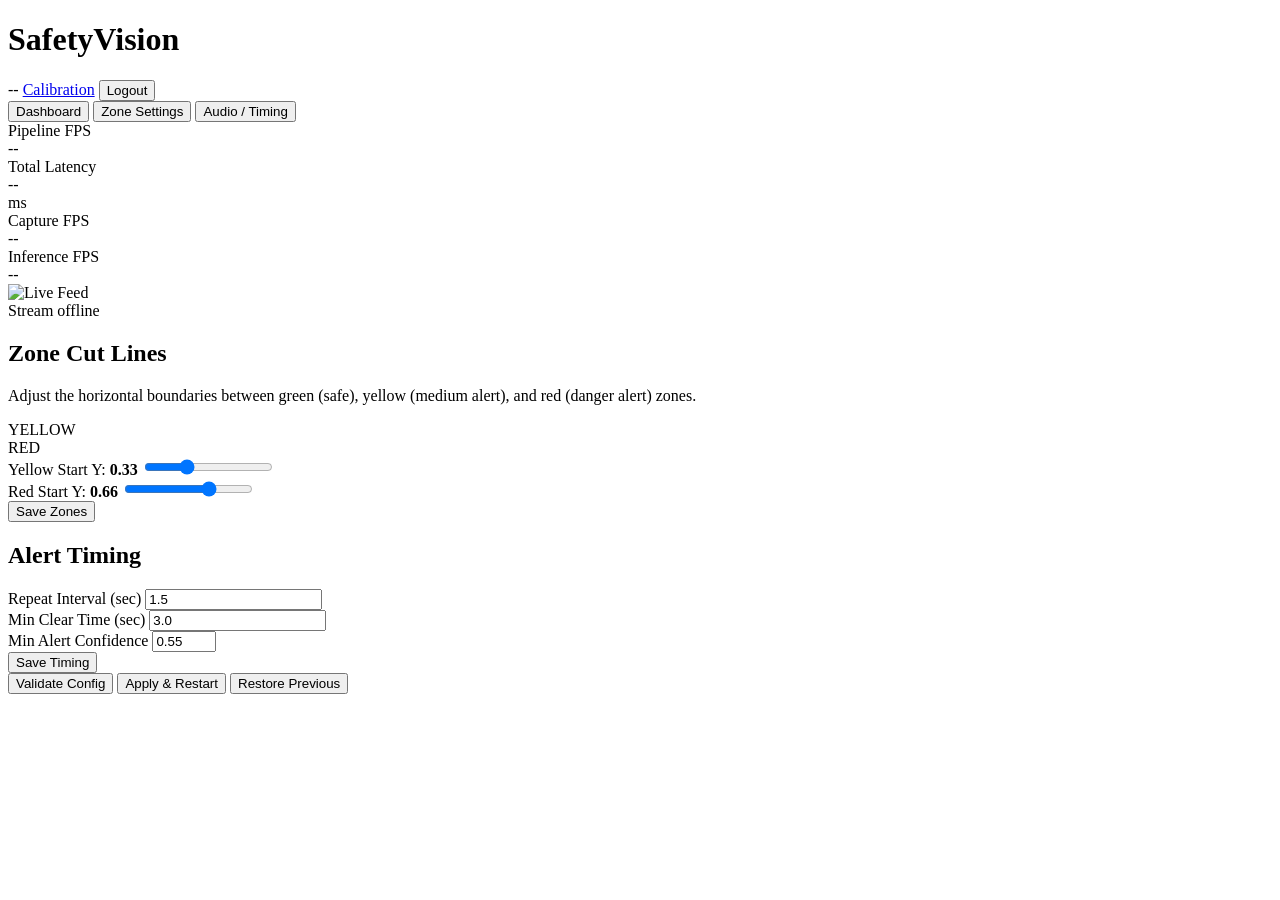
==== src/safetyvision/web/templates/index.html @ 1997e4ef "Add distance mode for back camera with homography-based calibration - New ZoneStrategy abstraction (" ====
<!DOCTYPE html>
<html lang="en">
<head>
  <meta charset="UTF-8">
  <meta name="viewport" content="width=device-width, initial-scale=1.0">
  <title>SafetyVision Control Panel</title>
  <link rel="stylesheet" href="/static/css/style.css">
</head>
<body>
  <header>
    <h1>SafetyVision</h1>
    <div class="header-right">
      <span id="serviceStatus" class="status-badge">--</span>
      <a href="/calibration" class="btn-small">Calibration</a>
      <button id="logoutBtn" class="btn-small">Logout</button>
    </div>
  </header>

  <main>
    <!-- Tabs -->
    <nav class="tabs">
      <button class="tab active" data-tab="dashboard">Dashboard</button>
      <button class="tab" data-tab="zones">Zone Settings</button>
      <button class="tab" data-tab="timing">Audio / Timing</button>
    </nav>

    <!-- Dashboard Tab -->
    <section id="tab-dashboard" class="tab-content active">
      <div class="metrics-grid">
        <div class="metric-card">
          <div class="metric-label">Pipeline FPS</div>
          <div class="metric-value" id="metricFps">--</div>
        </div>
        <div class="metric-card">
          <div class="metric-label">Total Latency</div>
          <div class="metric-value" id="metricLatency">--</div>
          <div class="metric-unit">ms</div>
        </div>
        <div class="metric-card">
          <div class="metric-label">Capture FPS</div>
          <div class="metric-value" id="metricCaptureFps">--</div>
        </div>
        <div class="metric-card">
          <div class="metric-label">Inference FPS</div>
          <div class="metric-value" id="metricInferenceFps">--</div>
        </div>
        <div class="metric-card" id="distanceCard" style="display:none">
          <div class="metric-label">Closest Person</div>
          <div class="metric-value" id="metricDistance">--</div>
          <div class="metric-unit">m · <span id="metricZoneLevel">green</span></div>
        </div>
      </div>
      <div class="stream-container">
        <img id="liveStream" src="" alt="Live Feed">
        <div id="streamOffline" class="stream-offline">Stream offline</div>
      </div>
    </section>

    <!-- Zone Settings Tab -->
    <section id="tab-zones" class="tab-content">
      <h2>Zone Cut Lines</h2>
      <p class="help-text">Adjust the horizontal boundaries between green (safe), yellow (medium alert), and red (danger alert) zones.</p>

      <div class="zone-editor">
        <div class="zone-preview" id="zonePreview">
          <div class="zone-band green-band" id="greenBand"></div>
          <div class="zone-line yellow-line" id="yellowLine">
            <span class="zone-label">YELLOW</span>
          </div>
          <div class="zone-band yellow-band" id="yellowBand"></div>
          <div class="zone-line red-line" id="redLine">
            <span class="zone-label">RED</span>
          </div>
          <div class="zone-band red-band" id="redBand"></div>
        </div>

        <div class="zone-controls">
          <div class="slider-group">
            <label>Yellow Start Y: <strong id="yellowVal">0.33</strong></label>
            <input type="range" id="yellowSlider" min="0.05" max="0.95" step="0.01" value="0.33">
          </div>
          <div class="slider-group">
            <label>Red Start Y: <strong id="redVal">0.66</strong></label>
            <input type="range" id="redSlider" min="0.05" max="0.95" step="0.01" value="0.66">
          </div>
          <button id="saveZonesBtn" class="btn-primary">Save Zones</button>
        </div>
      </div>
    </section>

    <!-- Timing Tab -->
    <section id="tab-timing" class="tab-content">
      <h2>Alert Timing</h2>
      <div class="form-grid">
        <div class="form-group">
          <label>Repeat Interval (sec)</label>
          <input type="number" id="repeatInterval" step="0.1" min="0.1" value="1.5">
        </div>
        <div class="form-group">
          <label>Min Clear Time (sec)</label>
          <input type="number" id="minClear" step="0.1" min="0.1" value="3.0">
        </div>
        <div class="form-group">
          <label>Min Alert Confidence</label>
          <input type="number" id="minConfidence" step="0.01" min="0.01" max="0.99" value="0.55">
        </div>
      </div>
      <button id="saveTimingBtn" class="btn-primary">Save Timing</button>
    </section>

    <!-- Apply Bar -->
    <div class="apply-bar">
      <button id="validateBtn" class="btn-secondary">Validate Config</button>
      <button id="applyBtn" class="btn-danger">Apply &amp; Restart</button>
      <button id="restoreBtn" class="btn-secondary">Restore Previous</button>
      <span id="applyStatus" class="apply-status"></span>
    </div>
  </main>

  <!-- Confirm Modal -->
  <div id="confirmModal" class="modal" style="display:none">
    <div class="modal-content">
      <h3>Confirm Apply</h3>
      <p>This will save the current config and restart the SafetyVision service. Continue?</p>
      <div class="modal-actions">
        <button id="confirmApply" class="btn-danger">Apply &amp; Restart</button>
        <button id="cancelApply" class="btn-secondary">Cancel</button>
      </div>
    </div>
  </div>

  <!-- Toast -->
  <div id="toast" class="toast"></div>

  <script src="/static/js/app.js"></script>
</body>
</html>
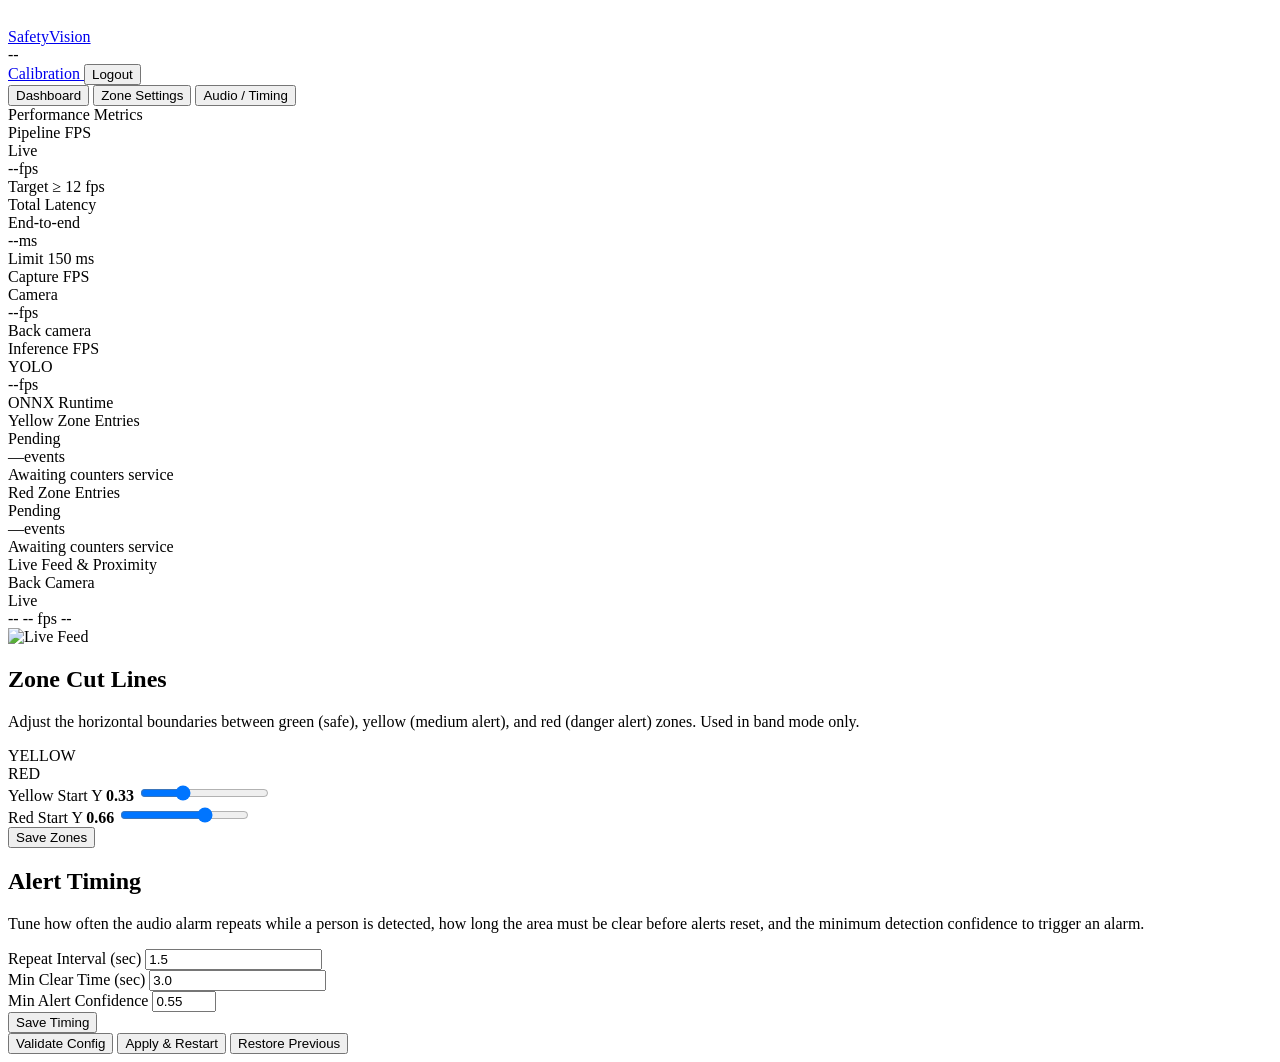
==== commit 98bf2cbe: "Visual redesign: GitHub-dark tokens, JetBrains Mono numbers, lucide icons, full responsive - Design " ====
--- a/src/safetyvision/web/templates/index.html
+++ b/src/safetyvision/web/templates/index.html
@@ -5,62 +5,244 @@
   <meta name="viewport" content="width=device-width, initial-scale=1.0">
   <title>SafetyVision Control Panel</title>
   <link rel="stylesheet" href="/static/css/style.css">
+  <script src="/static/vendor/lucide.min.js"></script>
 </head>
 <body>
+<div id="app">
+
+  <!-- Header -->
   <header>
-    <h1>SafetyVision</h1>
-    <div class="header-right">
-      <span id="serviceStatus" class="status-badge">--</span>
-      <a href="/calibration" class="btn-small">Calibration</a>
-      <button id="logoutBtn" class="btn-small">Logout</button>
+    <a class="logo" href="/">
+      <div class="logo-icon">
+        <svg width="16" height="16" viewBox="0 0 16 16" fill="none">
+          <path d="M8 2L13.5 5V11L8 14L2.5 11V5L8 2Z" stroke="white" stroke-width="1.5" stroke-linejoin="round"/>
+          <circle cx="8" cy="8" r="2" fill="white"/>
+        </svg>
+      </div>
+      <span class="logo-wordmark">Safety<span>Vision</span></span>
+    </a>
+
+    <div class="status-pill" id="serviceStatus">
+      <div class="dot"></div>
+      <span id="serviceStatusText">--</span>
+    </div>
+
+    <div class="header-spacer"></div>
+
+    <div class="header-actions">
+      <a href="/calibration" class="btn-ghost">
+        <i data-lucide="sliders-horizontal" style="width:14px;height:14px;"></i>
+        <span class="btn-label">Calibration</span>
+      </a>
+      <button id="logoutBtn" class="btn-outline">
+        <i data-lucide="log-out" style="width:14px;height:14px;"></i>
+        <span class="btn-label">Logout</span>
+      </button>
     </div>
   </header>
 
+  <!-- Tab strip -->
+  <nav class="tabs">
+    <button class="tab active" data-tab="dashboard">
+      <i data-lucide="layout-dashboard" style="width:14px;height:14px;"></i>
+      Dashboard
+    </button>
+    <button class="tab" data-tab="zones">
+      <i data-lucide="map-pin" style="width:14px;height:14px;"></i>
+      Zone Settings
+    </button>
+    <button class="tab" data-tab="timing">
+      <i data-lucide="volume-2" style="width:14px;height:14px;"></i>
+      Audio / Timing
+    </button>
+  </nav>
+
   <main>
-    <!-- Tabs -->
-    <nav class="tabs">
-      <button class="tab active" data-tab="dashboard">Dashboard</button>
-      <button class="tab" data-tab="zones">Zone Settings</button>
-      <button class="tab" data-tab="timing">Audio / Timing</button>
-    </nav>
-
-    <!-- Dashboard Tab -->
+
+    <!-- ── Dashboard tab ─────────────────────────────────────────── -->
     <section id="tab-dashboard" class="tab-content active">
+
+      <div class="section-label">
+        <i data-lucide="activity" style="width:12px;height:12px;"></i>
+        Performance Metrics
+      </div>
+
       <div class="metrics-grid">
-        <div class="metric-card">
-          <div class="metric-label">Pipeline FPS</div>
-          <div class="metric-value" id="metricFps">--</div>
-        </div>
-        <div class="metric-card">
-          <div class="metric-label">Total Latency</div>
-          <div class="metric-value" id="metricLatency">--</div>
-          <div class="metric-unit">ms</div>
-        </div>
-        <div class="metric-card">
-          <div class="metric-label">Capture FPS</div>
-          <div class="metric-value" id="metricCaptureFps">--</div>
-        </div>
-        <div class="metric-card">
-          <div class="metric-label">Inference FPS</div>
-          <div class="metric-value" id="metricInferenceFps">--</div>
-        </div>
-        <div class="metric-card" id="distanceCard" style="display:none">
-          <div class="metric-label">Closest Person</div>
-          <div class="metric-value" id="metricDistance">--</div>
-          <div class="metric-unit">m · <span id="metricZoneLevel">green</span></div>
-        </div>
-      </div>
-      <div class="stream-container">
-        <img id="liveStream" src="" alt="Live Feed">
-        <div id="streamOffline" class="stream-offline">Stream offline</div>
+
+        <div class="metric-card accent-green">
+          <div class="card-header">
+            <div class="card-label">
+              <i data-lucide="zap" style="width:14px;height:14px;"></i>
+              Pipeline FPS
+            </div>
+            <span class="card-badge badge-green">Live</span>
+          </div>
+          <div class="card-value">
+            <span id="metricFps">--</span><span class="unit">fps</span>
+          </div>
+          <div class="card-footer">
+            <i data-lucide="trending-up" style="width:11px;height:11px;color:var(--green);"></i>
+            Target ≥ 12 fps
+          </div>
+        </div>
+
+        <div class="metric-card accent-primary">
+          <div class="card-header">
+            <div class="card-label">
+              <i data-lucide="timer" style="width:14px;height:14px;"></i>
+              Total Latency
+            </div>
+            <span class="card-badge badge-blue">End-to-end</span>
+          </div>
+          <div class="card-value">
+            <span id="metricLatency">--</span><span class="unit">ms</span>
+          </div>
+          <div class="card-footer">
+            <i data-lucide="minus" style="width:11px;height:11px;"></i>
+            Limit 150 ms
+          </div>
+        </div>
+
+        <div class="metric-card accent-green">
+          <div class="card-header">
+            <div class="card-label">
+              <i data-lucide="camera" style="width:14px;height:14px;"></i>
+              Capture FPS
+            </div>
+            <span class="card-badge badge-green">Camera</span>
+          </div>
+          <div class="card-value">
+            <span id="metricCaptureFps">--</span><span class="unit">fps</span>
+          </div>
+          <div class="card-footer">
+            <i data-lucide="video" style="width:11px;height:11px;color:var(--green);"></i>
+            Back camera
+          </div>
+        </div>
+
+        <div class="metric-card accent-primary">
+          <div class="card-header">
+            <div class="card-label">
+              <i data-lucide="cpu" style="width:14px;height:14px;"></i>
+              Inference FPS
+            </div>
+            <span class="card-badge badge-blue">YOLO</span>
+          </div>
+          <div class="card-value">
+            <span id="metricInferenceFps">--</span><span class="unit">fps</span>
+          </div>
+          <div class="card-footer">
+            <i data-lucide="server" style="width:11px;height:11px;"></i>
+            ONNX Runtime
+          </div>
+        </div>
+
+        <!-- Zone-counter cards stubbed pending the counters PR -->
+        <div class="metric-card accent-yellow border-yellow">
+          <div class="card-header">
+            <div class="card-label">
+              <i data-lucide="alert-triangle" style="width:14px;height:14px;color:var(--yellow);"></i>
+              Yellow Zone Entries
+            </div>
+            <span class="card-badge badge-dim">Pending</span>
+          </div>
+          <div class="card-value value-yellow">
+            <span>—</span><span class="unit">events</span>
+          </div>
+          <div class="card-footer">
+            <i data-lucide="info" style="width:11px;height:11px;"></i>
+            Awaiting counters service
+          </div>
+        </div>
+
+        <div class="metric-card accent-red border-red">
+          <div class="card-header">
+            <div class="card-label">
+              <i data-lucide="shield-alert" style="width:14px;height:14px;color:var(--red);"></i>
+              Red Zone Entries
+            </div>
+            <span class="card-badge badge-dim">Pending</span>
+          </div>
+          <div class="card-value value-red">
+            <span>—</span><span class="unit">events</span>
+          </div>
+          <div class="card-footer">
+            <i data-lucide="info" style="width:11px;height:11px;"></i>
+            Awaiting counters service
+          </div>
+        </div>
+
+      </div>
+
+      <div class="section-label">
+        <i data-lucide="video" style="width:12px;height:12px;"></i>
+        Live Feed &amp; Proximity
+      </div>
+
+      <div class="bottom-row">
+
+        <!-- Closest Person sidebar (toggled by JS based on zone_mode) -->
+        <div class="closest-person-card accent-green" id="distanceCard" style="display:none">
+          <div class="cp-label">
+            <i data-lucide="person-standing" style="width:14px;height:14px;"></i>
+            Closest Person
+          </div>
+
+          <div class="cp-distance">
+            <span class="dist-value value-green" id="metricDistance">--</span>
+            <span class="dist-unit">m</span>
+          </div>
+
+          <div class="zone-tag green" id="metricZoneLevel">Safe Zone</div>
+
+          <div class="cp-sublist">
+            <div class="cp-sublabel">
+              <i data-lucide="ruler" style="width:12px;height:12px;"></i>
+              Distance mode active
+            </div>
+            <div class="cp-sublabel">
+              <i data-lucide="map-pin" style="width:12px;height:12px;color:var(--yellow);"></i>
+              Yellow threshold: <span id="cpYellowThreshold">--</span> m
+            </div>
+            <div class="cp-sublabel">
+              <i data-lucide="map-pin" style="width:12px;height:12px;color:var(--red);"></i>
+              Red threshold: <span id="cpRedThreshold">--</span> m
+            </div>
+          </div>
+        </div>
+
+        <!-- Live MJPEG stream -->
+        <div class="video-container">
+          <div class="video-header">
+            <div class="video-title">
+              <i data-lucide="camera" style="width:14px;height:14px;"></i>
+              Back Camera
+            </div>
+            <div class="live-badge" id="liveBadge">
+              <div class="live-dot"></div>
+              Live
+            </div>
+            <div class="video-meta">
+              <span><i data-lucide="monitor" style="width:11px;height:11px;"></i> <span id="videoResolution">--</span></span>
+              <span><i data-lucide="zap" style="width:11px;height:11px;"></i> <span id="videoFps">--</span> fps</span>
+              <span><i data-lucide="wifi" id="videoWifiIcon" class="online-icon" style="width:11px;height:11px;"></i> <span id="videoStatus">--</span></span>
+            </div>
+          </div>
+          <div class="video-bezel">
+            <img id="liveStream" src="" alt="Live Feed">
+            <div id="streamOffline" class="stream-offline" style="display:none">Stream offline</div>
+          </div>
+        </div>
+
       </div>
     </section>
 
-    <!-- Zone Settings Tab -->
+    <!-- ── Zone Settings tab ─────────────────────────────────────── -->
     <section id="tab-zones" class="tab-content">
-      <h2>Zone Cut Lines</h2>
-      <p class="help-text">Adjust the horizontal boundaries between green (safe), yellow (medium alert), and red (danger alert) zones.</p>
-
+      <div>
+        <h2>Zone Cut Lines</h2>
+        <p class="help-text">Adjust the horizontal boundaries between green (safe), yellow (medium alert), and red (danger alert) zones. Used in band mode only.</p>
+      </div>
       <div class="zone-editor">
         <div class="zone-preview" id="zonePreview">
           <div class="zone-band green-band" id="greenBand"></div>
@@ -76,21 +258,27 @@
 
         <div class="zone-controls">
           <div class="slider-group">
-            <label>Yellow Start Y: <strong id="yellowVal">0.33</strong></label>
+            <label>Yellow Start Y <strong id="yellowVal">0.33</strong></label>
             <input type="range" id="yellowSlider" min="0.05" max="0.95" step="0.01" value="0.33">
           </div>
           <div class="slider-group">
-            <label>Red Start Y: <strong id="redVal">0.66</strong></label>
+            <label>Red Start Y <strong id="redVal">0.66</strong></label>
             <input type="range" id="redSlider" min="0.05" max="0.95" step="0.01" value="0.66">
           </div>
-          <button id="saveZonesBtn" class="btn-primary">Save Zones</button>
+          <button id="saveZonesBtn" class="btn-primary">
+            <i data-lucide="save" style="width:14px;height:14px;"></i>
+            Save Zones
+          </button>
         </div>
       </div>
     </section>
 
-    <!-- Timing Tab -->
+    <!-- ── Audio / Timing tab ────────────────────────────────────── -->
     <section id="tab-timing" class="tab-content">
-      <h2>Alert Timing</h2>
+      <div>
+        <h2>Alert Timing</h2>
+        <p class="help-text">Tune how often the audio alarm repeats while a person is detected, how long the area must be clear before alerts reset, and the minimum detection confidence to trigger an alarm.</p>
+      </div>
       <div class="form-grid">
         <div class="form-group">
           <label>Repeat Interval (sec)</label>
@@ -105,33 +293,48 @@
           <input type="number" id="minConfidence" step="0.01" min="0.01" max="0.99" value="0.55">
         </div>
       </div>
-      <button id="saveTimingBtn" class="btn-primary">Save Timing</button>
+      <div>
+        <button id="saveTimingBtn" class="btn-primary">
+          <i data-lucide="save" style="width:14px;height:14px;"></i>
+          Save Timing
+        </button>
+      </div>
     </section>
 
-    <!-- Apply Bar -->
+    <!-- Apply bar -->
     <div class="apply-bar">
-      <button id="validateBtn" class="btn-secondary">Validate Config</button>
-      <button id="applyBtn" class="btn-danger">Apply &amp; Restart</button>
-      <button id="restoreBtn" class="btn-secondary">Restore Previous</button>
+      <button id="validateBtn" class="btn-secondary">
+        <i data-lucide="check" style="width:14px;height:14px;"></i>
+        Validate Config
+      </button>
+      <button id="applyBtn" class="btn-danger">
+        <i data-lucide="play" style="width:14px;height:14px;"></i>
+        Apply &amp; Restart
+      </button>
+      <button id="restoreBtn" class="btn-secondary">
+        <i data-lucide="rotate-ccw" style="width:14px;height:14px;"></i>
+        Restore Previous
+      </button>
       <span id="applyStatus" class="apply-status"></span>
     </div>
   </main>
-
-  <!-- Confirm Modal -->
-  <div id="confirmModal" class="modal" style="display:none">
-    <div class="modal-content">
-      <h3>Confirm Apply</h3>
-      <p>This will save the current config and restart the SafetyVision service. Continue?</p>
-      <div class="modal-actions">
-        <button id="confirmApply" class="btn-danger">Apply &amp; Restart</button>
-        <button id="cancelApply" class="btn-secondary">Cancel</button>
-      </div>
+</div>
+
+<!-- Confirm Modal -->
+<div id="confirmModal" class="modal" style="display:none">
+  <div class="modal-content">
+    <h3>Confirm Apply</h3>
+    <p>This will save the current config and restart the SafetyVision service. Continue?</p>
+    <div class="modal-actions">
+      <button id="cancelApply" class="btn-secondary">Cancel</button>
+      <button id="confirmApply" class="btn-danger">Apply &amp; Restart</button>
     </div>
   </div>
-
-  <!-- Toast -->
-  <div id="toast" class="toast"></div>
-
-  <script src="/static/js/app.js"></script>
+</div>
+
+<!-- Toast -->
+<div id="toast" class="toast"></div>
+
+<script src="/static/js/app.js"></script>
 </body>
 </html>
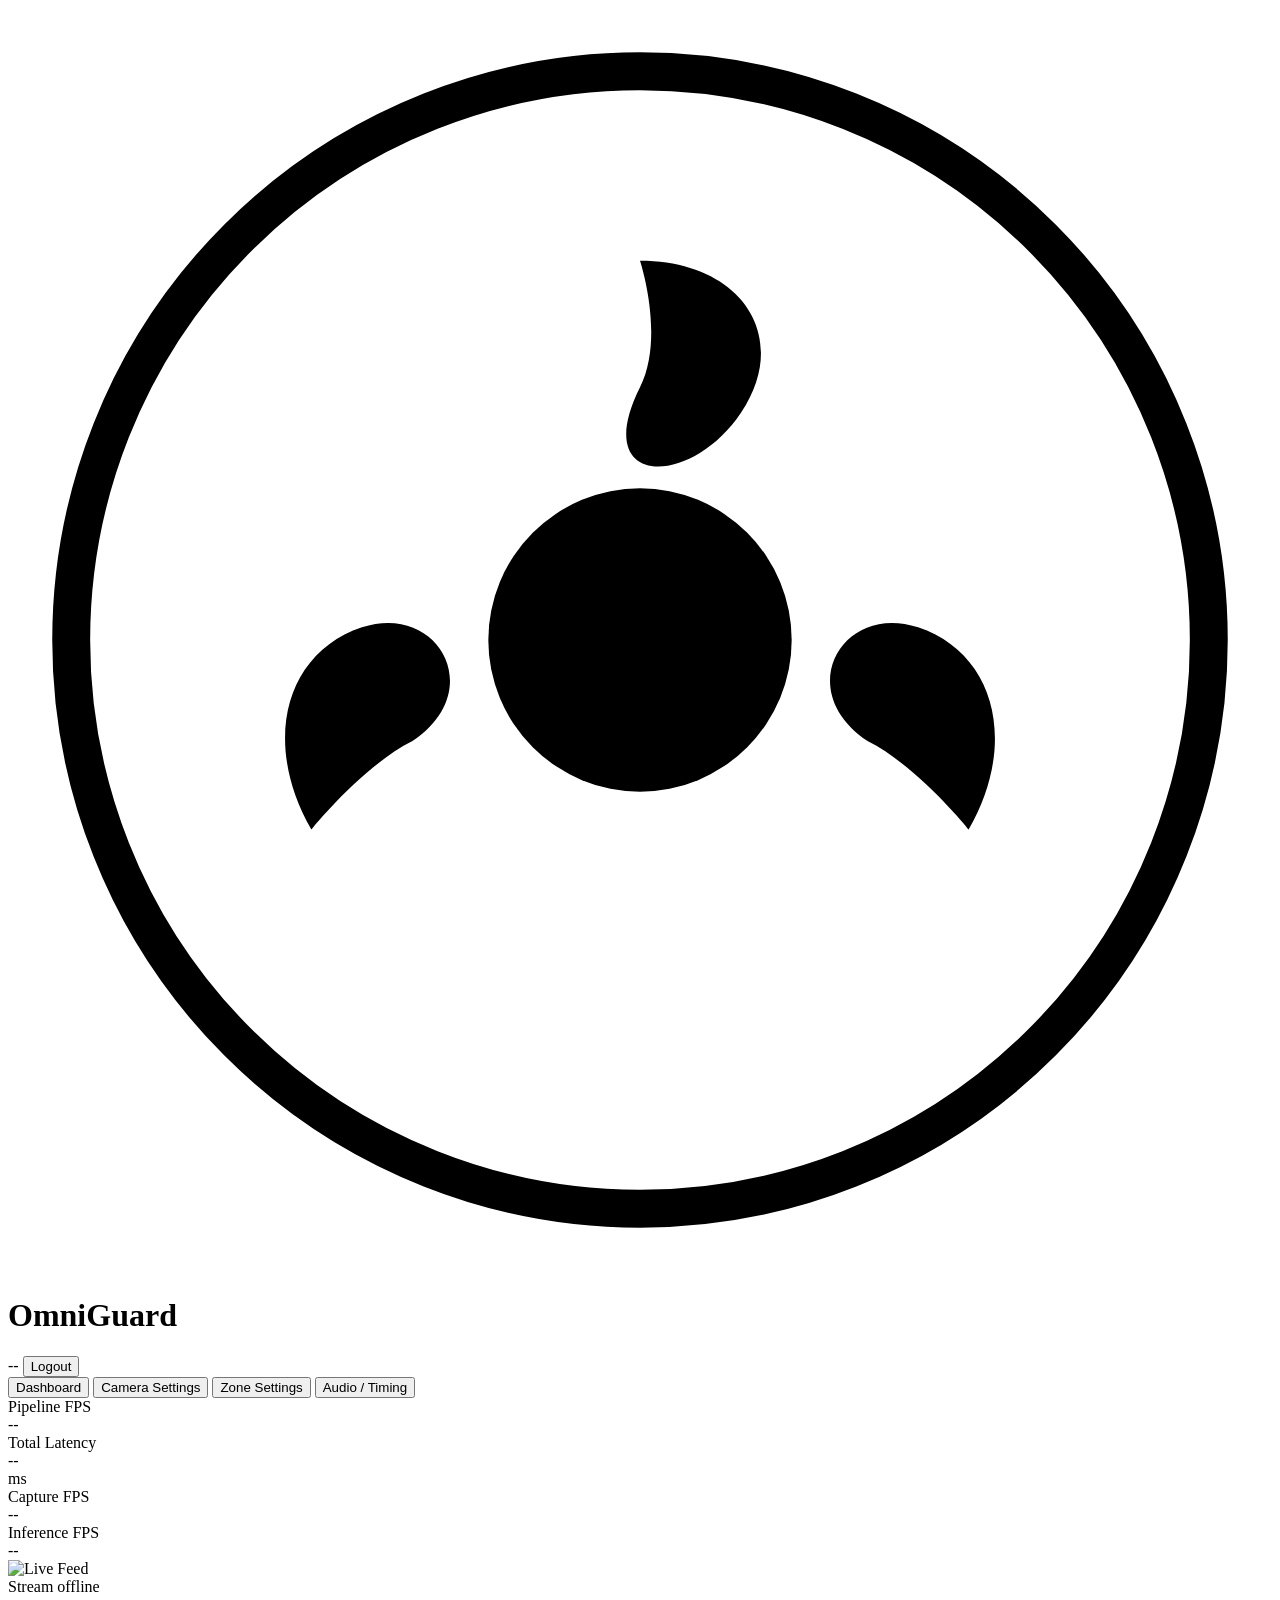
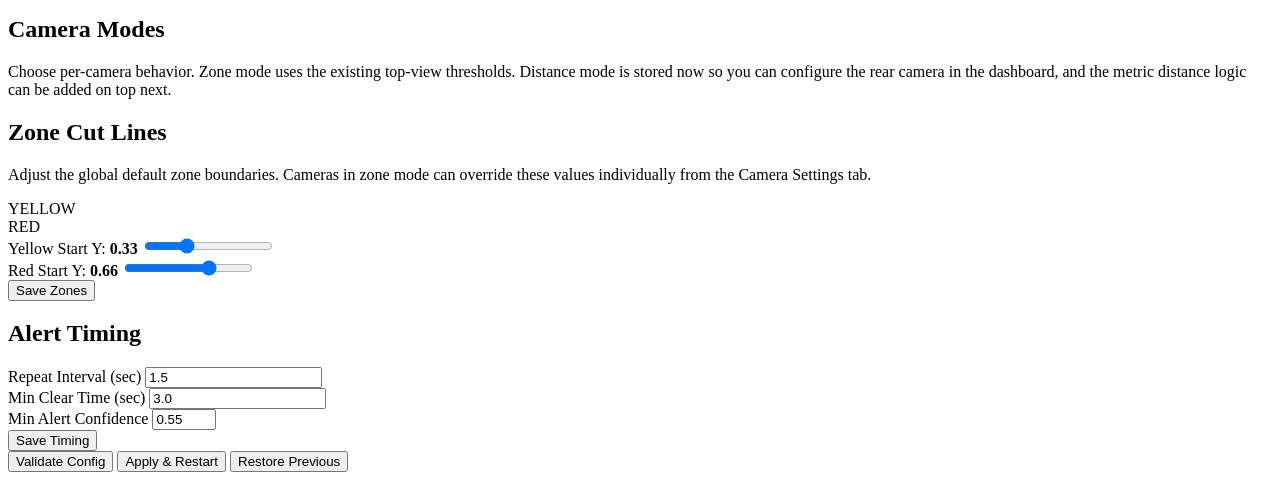
==== commit 7cbc8ed3: "Merge pull request #4 from itscalledfreefall/raspberry Raspberry is the new main" ====
--- a/src/safetyvision/web/templates/index.html
+++ b/src/safetyvision/web/templates/index.html
@@ -3,246 +3,75 @@
 <head>
   <meta charset="UTF-8">
   <meta name="viewport" content="width=device-width, initial-scale=1.0">
-  <title>SafetyVision Control Panel</title>
+  <title>OmniGuard Control Panel</title>
   <link rel="stylesheet" href="/static/css/style.css">
-  <script src="/static/vendor/lucide.min.js"></script>
 </head>
 <body>
-<div id="app">
-
-  <!-- Header -->
   <header>
-    <a class="logo" href="/">
-      <div class="logo-icon">
-        <svg width="16" height="16" viewBox="0 0 16 16" fill="none">
-          <path d="M8 2L13.5 5V11L8 14L2.5 11V5L8 2Z" stroke="white" stroke-width="1.5" stroke-linejoin="round"/>
-          <circle cx="8" cy="8" r="2" fill="white"/>
-        </svg>
-      </div>
-      <span class="logo-wordmark">Safety<span>Vision</span></span>
-    </a>
-
-    <div class="status-pill" id="serviceStatus">
-      <div class="dot"></div>
-      <span id="serviceStatusText">--</span>
+    <div class="brand">
+      <svg class="brand-icon" viewBox="0 0 100 100" fill="currentColor" xmlns="http://www.w3.org/2000/svg">
+        <circle cx="50" cy="50" r="45" stroke="currentColor" stroke-width="3" fill="none"/>
+        <circle cx="50" cy="50" r="12" fill="currentColor"/>
+        <path d="M 50 20 C 58 20 62 26 58 32 C 54 38 46 38 50 30 C 52 26 50 20 50 20 Z" fill="currentColor"/>
+        <path d="M 24 65 C 20 58 22 51 28 49 C 34 47 38 54 32 58 C 28 60 24 65 24 65 Z" fill="currentColor"/>
+        <path d="M 76 65 C 80 58 78 51 72 49 C 66 47 62 54 68 58 C 72 60 76 65 76 65 Z" fill="currentColor"/>
+      </svg>
+      <h1>OmniGuard</h1>
     </div>
-
-    <div class="header-spacer"></div>
-
-    <div class="header-actions">
-      <a href="/calibration" class="btn-ghost">
-        <i data-lucide="sliders-horizontal" style="width:14px;height:14px;"></i>
-        <span class="btn-label">Calibration</span>
-      </a>
-      <button id="logoutBtn" class="btn-outline">
-        <i data-lucide="log-out" style="width:14px;height:14px;"></i>
-        <span class="btn-label">Logout</span>
-      </button>
+    <div class="header-right">
+      <span id="serviceStatus" class="status-badge">--</span>
+      <button id="logoutBtn" class="btn-small">Logout</button>
     </div>
   </header>
 
-  <!-- Tab strip -->
-  <nav class="tabs">
-    <button class="tab active" data-tab="dashboard">
-      <i data-lucide="layout-dashboard" style="width:14px;height:14px;"></i>
-      Dashboard
-    </button>
-    <button class="tab" data-tab="zones">
-      <i data-lucide="map-pin" style="width:14px;height:14px;"></i>
-      Zone Settings
-    </button>
-    <button class="tab" data-tab="timing">
-      <i data-lucide="volume-2" style="width:14px;height:14px;"></i>
-      Audio / Timing
-    </button>
-  </nav>
+  <main>
+    <!-- Tabs -->
+    <nav class="tabs">
+      <button class="tab active" data-tab="dashboard">Dashboard</button>
+      <button class="tab" data-tab="cameras">Camera Settings</button>
+      <button class="tab" data-tab="zones">Zone Settings</button>
+      <button class="tab" data-tab="timing">Audio / Timing</button>
+    </nav>
 
-  <main>
-
-    <!-- ── Dashboard tab ─────────────────────────────────────────── -->
+    <!-- Dashboard Tab -->
     <section id="tab-dashboard" class="tab-content active">
-
-      <div class="section-label">
-        <i data-lucide="activity" style="width:12px;height:12px;"></i>
-        Performance Metrics
+      <div class="metrics-grid">
+        <div class="metric-card">
+          <div class="metric-label">Pipeline FPS</div>
+          <div class="metric-value" id="metricFps">--</div>
+        </div>
+        <div class="metric-card">
+          <div class="metric-label">Total Latency</div>
+          <div class="metric-value" id="metricLatency">--</div>
+          <div class="metric-unit">ms</div>
+        </div>
+        <div class="metric-card">
+          <div class="metric-label">Capture FPS</div>
+          <div class="metric-value" id="metricCaptureFps">--</div>
+        </div>
+        <div class="metric-card">
+          <div class="metric-label">Inference FPS</div>
+          <div class="metric-value" id="metricInferenceFps">--</div>
+        </div>
       </div>
-
-      <div class="metrics-grid">
-
-        <div class="metric-card accent-green">
-          <div class="card-header">
-            <div class="card-label">
-              <i data-lucide="zap" style="width:14px;height:14px;"></i>
-              Pipeline FPS
-            </div>
-            <span class="card-badge badge-green">Live</span>
-          </div>
-          <div class="card-value">
-            <span id="metricFps">--</span><span class="unit">fps</span>
-          </div>
-          <div class="card-footer">
-            <i data-lucide="trending-up" style="width:11px;height:11px;color:var(--green);"></i>
-            Target ≥ 12 fps
-          </div>
-        </div>
-
-        <div class="metric-card accent-primary">
-          <div class="card-header">
-            <div class="card-label">
-              <i data-lucide="timer" style="width:14px;height:14px;"></i>
-              Total Latency
-            </div>
-            <span class="card-badge badge-blue">End-to-end</span>
-          </div>
-          <div class="card-value">
-            <span id="metricLatency">--</span><span class="unit">ms</span>
-          </div>
-          <div class="card-footer">
-            <i data-lucide="minus" style="width:11px;height:11px;"></i>
-            Limit 150 ms
-          </div>
-        </div>
-
-        <div class="metric-card accent-green">
-          <div class="card-header">
-            <div class="card-label">
-              <i data-lucide="camera" style="width:14px;height:14px;"></i>
-              Capture FPS
-            </div>
-            <span class="card-badge badge-green">Camera</span>
-          </div>
-          <div class="card-value">
-            <span id="metricCaptureFps">--</span><span class="unit">fps</span>
-          </div>
-          <div class="card-footer">
-            <i data-lucide="video" style="width:11px;height:11px;color:var(--green);"></i>
-            Back camera
-          </div>
-        </div>
-
-        <div class="metric-card accent-primary">
-          <div class="card-header">
-            <div class="card-label">
-              <i data-lucide="cpu" style="width:14px;height:14px;"></i>
-              Inference FPS
-            </div>
-            <span class="card-badge badge-blue">YOLO</span>
-          </div>
-          <div class="card-value">
-            <span id="metricInferenceFps">--</span><span class="unit">fps</span>
-          </div>
-          <div class="card-footer">
-            <i data-lucide="server" style="width:11px;height:11px;"></i>
-            ONNX Runtime
-          </div>
-        </div>
-
-        <!-- Zone-counter cards stubbed pending the counters PR -->
-        <div class="metric-card accent-yellow border-yellow">
-          <div class="card-header">
-            <div class="card-label">
-              <i data-lucide="alert-triangle" style="width:14px;height:14px;color:var(--yellow);"></i>
-              Yellow Zone Entries
-            </div>
-            <span class="card-badge badge-dim">Pending</span>
-          </div>
-          <div class="card-value value-yellow">
-            <span>—</span><span class="unit">events</span>
-          </div>
-          <div class="card-footer">
-            <i data-lucide="info" style="width:11px;height:11px;"></i>
-            Awaiting counters service
-          </div>
-        </div>
-
-        <div class="metric-card accent-red border-red">
-          <div class="card-header">
-            <div class="card-label">
-              <i data-lucide="shield-alert" style="width:14px;height:14px;color:var(--red);"></i>
-              Red Zone Entries
-            </div>
-            <span class="card-badge badge-dim">Pending</span>
-          </div>
-          <div class="card-value value-red">
-            <span>—</span><span class="unit">events</span>
-          </div>
-          <div class="card-footer">
-            <i data-lucide="info" style="width:11px;height:11px;"></i>
-            Awaiting counters service
-          </div>
-        </div>
-
-      </div>
-
-      <div class="section-label">
-        <i data-lucide="video" style="width:12px;height:12px;"></i>
-        Live Feed &amp; Proximity
-      </div>
-
-      <div class="bottom-row">
-
-        <!-- Closest Person sidebar (toggled by JS based on zone_mode) -->
-        <div class="closest-person-card accent-green" id="distanceCard" style="display:none">
-          <div class="cp-label">
-            <i data-lucide="person-standing" style="width:14px;height:14px;"></i>
-            Closest Person
-          </div>
-
-          <div class="cp-distance">
-            <span class="dist-value value-green" id="metricDistance">--</span>
-            <span class="dist-unit">m</span>
-          </div>
-
-          <div class="zone-tag green" id="metricZoneLevel">Safe Zone</div>
-
-          <div class="cp-sublist">
-            <div class="cp-sublabel">
-              <i data-lucide="ruler" style="width:12px;height:12px;"></i>
-              Distance mode active
-            </div>
-            <div class="cp-sublabel">
-              <i data-lucide="map-pin" style="width:12px;height:12px;color:var(--yellow);"></i>
-              Yellow threshold: <span id="cpYellowThreshold">--</span> m
-            </div>
-            <div class="cp-sublabel">
-              <i data-lucide="map-pin" style="width:12px;height:12px;color:var(--red);"></i>
-              Red threshold: <span id="cpRedThreshold">--</span> m
-            </div>
-          </div>
-        </div>
-
-        <!-- Live MJPEG stream -->
-        <div class="video-container">
-          <div class="video-header">
-            <div class="video-title">
-              <i data-lucide="camera" style="width:14px;height:14px;"></i>
-              Back Camera
-            </div>
-            <div class="live-badge" id="liveBadge">
-              <div class="live-dot"></div>
-              Live
-            </div>
-            <div class="video-meta">
-              <span><i data-lucide="monitor" style="width:11px;height:11px;"></i> <span id="videoResolution">--</span></span>
-              <span><i data-lucide="zap" style="width:11px;height:11px;"></i> <span id="videoFps">--</span> fps</span>
-              <span><i data-lucide="wifi" id="videoWifiIcon" class="online-icon" style="width:11px;height:11px;"></i> <span id="videoStatus">--</span></span>
-            </div>
-          </div>
-          <div class="video-bezel">
-            <img id="liveStream" src="" alt="Live Feed">
-            <div id="streamOffline" class="stream-offline" style="display:none">Stream offline</div>
-          </div>
-        </div>
-
+      <div class="stream-container">
+        <img id="liveStream" src="" alt="Live Feed">
+        <div id="streamOffline" class="stream-offline">Stream offline</div>
       </div>
     </section>
 
-    <!-- ── Zone Settings tab ─────────────────────────────────────── -->
+    <!-- Camera Settings Tab -->
+    <section id="tab-cameras" class="tab-content">
+      <h2>Camera Modes</h2>
+      <p class="help-text">Choose per-camera behavior. Zone mode uses the existing top-view thresholds. Distance mode is stored now so you can configure the rear camera in the dashboard, and the metric distance logic can be added on top next.</p>
+      <div id="cameraCards" class="camera-cards"></div>
+    </section>
+
+    <!-- Zone Settings Tab -->
     <section id="tab-zones" class="tab-content">
-      <div>
-        <h2>Zone Cut Lines</h2>
-        <p class="help-text">Adjust the horizontal boundaries between green (safe), yellow (medium alert), and red (danger alert) zones. Used in band mode only.</p>
-      </div>
+      <h2>Zone Cut Lines</h2>
+      <p class="help-text">Adjust the global default zone boundaries. Cameras in zone mode can override these values individually from the Camera Settings tab.</p>
+
       <div class="zone-editor">
         <div class="zone-preview" id="zonePreview">
           <div class="zone-band green-band" id="greenBand"></div>
@@ -258,27 +87,21 @@
 
         <div class="zone-controls">
           <div class="slider-group">
-            <label>Yellow Start Y <strong id="yellowVal">0.33</strong></label>
+            <label>Yellow Start Y: <strong id="yellowVal">0.33</strong></label>
             <input type="range" id="yellowSlider" min="0.05" max="0.95" step="0.01" value="0.33">
           </div>
           <div class="slider-group">
-            <label>Red Start Y <strong id="redVal">0.66</strong></label>
+            <label>Red Start Y: <strong id="redVal">0.66</strong></label>
             <input type="range" id="redSlider" min="0.05" max="0.95" step="0.01" value="0.66">
           </div>
-          <button id="saveZonesBtn" class="btn-primary">
-            <i data-lucide="save" style="width:14px;height:14px;"></i>
-            Save Zones
-          </button>
+          <button id="saveZonesBtn" class="btn-primary">Save Zones</button>
         </div>
       </div>
     </section>
 
-    <!-- ── Audio / Timing tab ────────────────────────────────────── -->
+    <!-- Timing Tab -->
     <section id="tab-timing" class="tab-content">
-      <div>
-        <h2>Alert Timing</h2>
-        <p class="help-text">Tune how often the audio alarm repeats while a person is detected, how long the area must be clear before alerts reset, and the minimum detection confidence to trigger an alarm.</p>
-      </div>
+      <h2>Alert Timing</h2>
       <div class="form-grid">
         <div class="form-group">
           <label>Repeat Interval (sec)</label>
@@ -293,48 +116,33 @@
           <input type="number" id="minConfidence" step="0.01" min="0.01" max="0.99" value="0.55">
         </div>
       </div>
-      <div>
-        <button id="saveTimingBtn" class="btn-primary">
-          <i data-lucide="save" style="width:14px;height:14px;"></i>
-          Save Timing
-        </button>
-      </div>
+      <button id="saveTimingBtn" class="btn-primary">Save Timing</button>
     </section>
 
-    <!-- Apply bar -->
+    <!-- Apply Bar -->
     <div class="apply-bar">
-      <button id="validateBtn" class="btn-secondary">
-        <i data-lucide="check" style="width:14px;height:14px;"></i>
-        Validate Config
-      </button>
-      <button id="applyBtn" class="btn-danger">
-        <i data-lucide="play" style="width:14px;height:14px;"></i>
-        Apply &amp; Restart
-      </button>
-      <button id="restoreBtn" class="btn-secondary">
-        <i data-lucide="rotate-ccw" style="width:14px;height:14px;"></i>
-        Restore Previous
-      </button>
+      <button id="validateBtn" class="btn-secondary">Validate Config</button>
+      <button id="applyBtn" class="btn-danger">Apply &amp; Restart</button>
+      <button id="restoreBtn" class="btn-secondary">Restore Previous</button>
       <span id="applyStatus" class="apply-status"></span>
     </div>
   </main>
-</div>
 
-<!-- Confirm Modal -->
-<div id="confirmModal" class="modal" style="display:none">
-  <div class="modal-content">
-    <h3>Confirm Apply</h3>
-    <p>This will save the current config and restart the SafetyVision service. Continue?</p>
-    <div class="modal-actions">
-      <button id="cancelApply" class="btn-secondary">Cancel</button>
-      <button id="confirmApply" class="btn-danger">Apply &amp; Restart</button>
+  <!-- Confirm Modal -->
+  <div id="confirmModal" class="modal" style="display:none">
+    <div class="modal-content">
+      <h3>Confirm Apply</h3>
+      <p>This will save the current config and restart the OmniGuard service. Continue?</p>
+      <div class="modal-actions">
+        <button id="confirmApply" class="btn-danger">Apply &amp; Restart</button>
+        <button id="cancelApply" class="btn-secondary">Cancel</button>
+      </div>
     </div>
   </div>
-</div>
 
-<!-- Toast -->
-<div id="toast" class="toast"></div>
+  <!-- Toast -->
+  <div id="toast" class="toast"></div>
 
-<script src="/static/js/app.js"></script>
+  <script src="/static/js/app.js"></script>
 </body>
 </html>
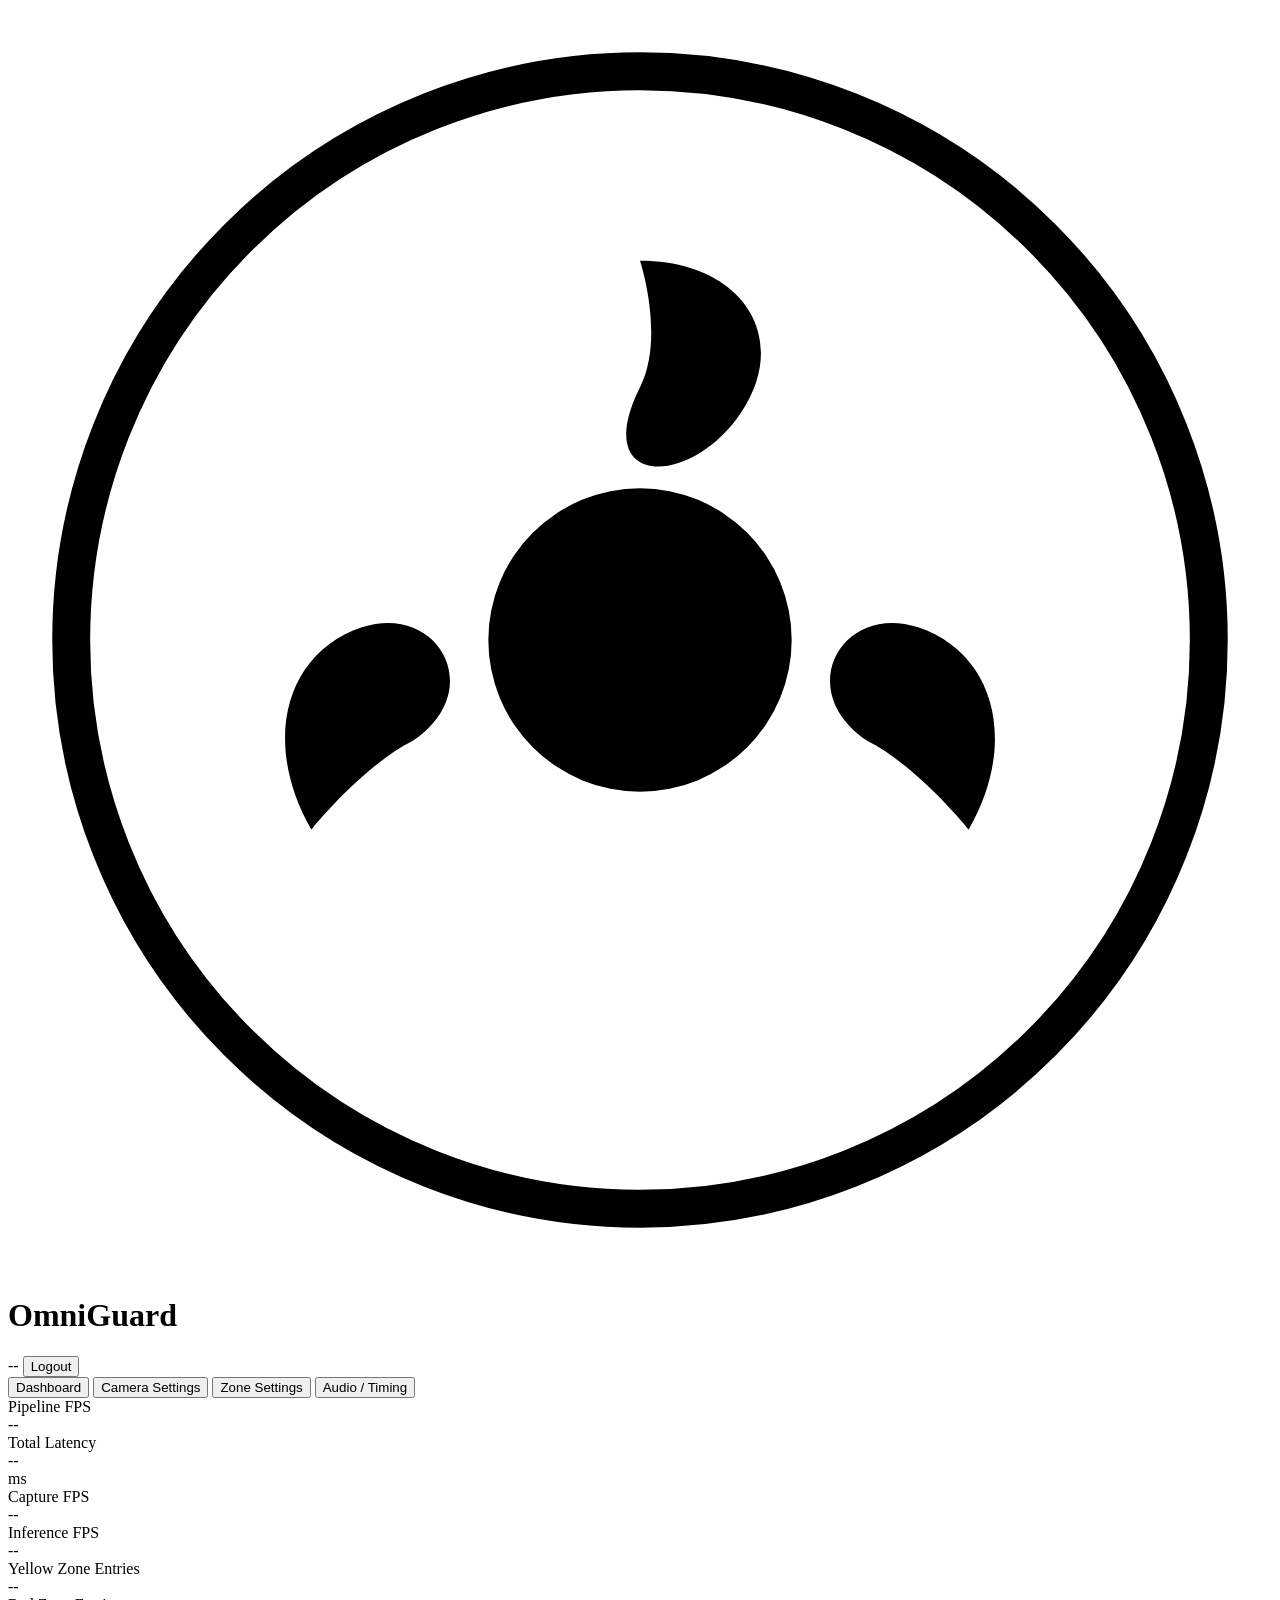
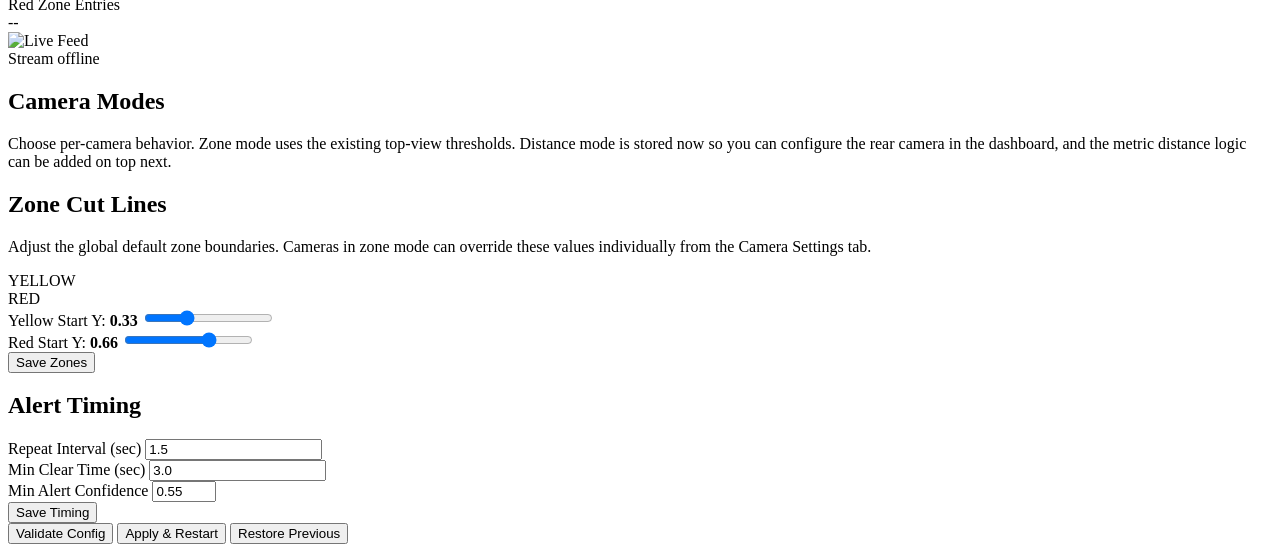
==== commit 0a67ae63: "Merge branch 'main' into feature/zone-overlay-counter" ====
--- a/src/safetyvision/web/templates/index.html
+++ b/src/safetyvision/web/templates/index.html
@@ -52,6 +52,14 @@
         <div class="metric-card">
           <div class="metric-label">Inference FPS</div>
           <div class="metric-value" id="metricInferenceFps">--</div>
+        </div>
+        <div class="metric-card metric-yellow">
+          <div class="metric-label">Yellow Zone Entries</div>
+          <div class="metric-value" id="metricYellowEntries">--</div>
+        </div>
+        <div class="metric-card metric-red">
+          <div class="metric-label">Red Zone Entries</div>
+          <div class="metric-value" id="metricRedEntries">--</div>
         </div>
       </div>
       <div class="stream-container">
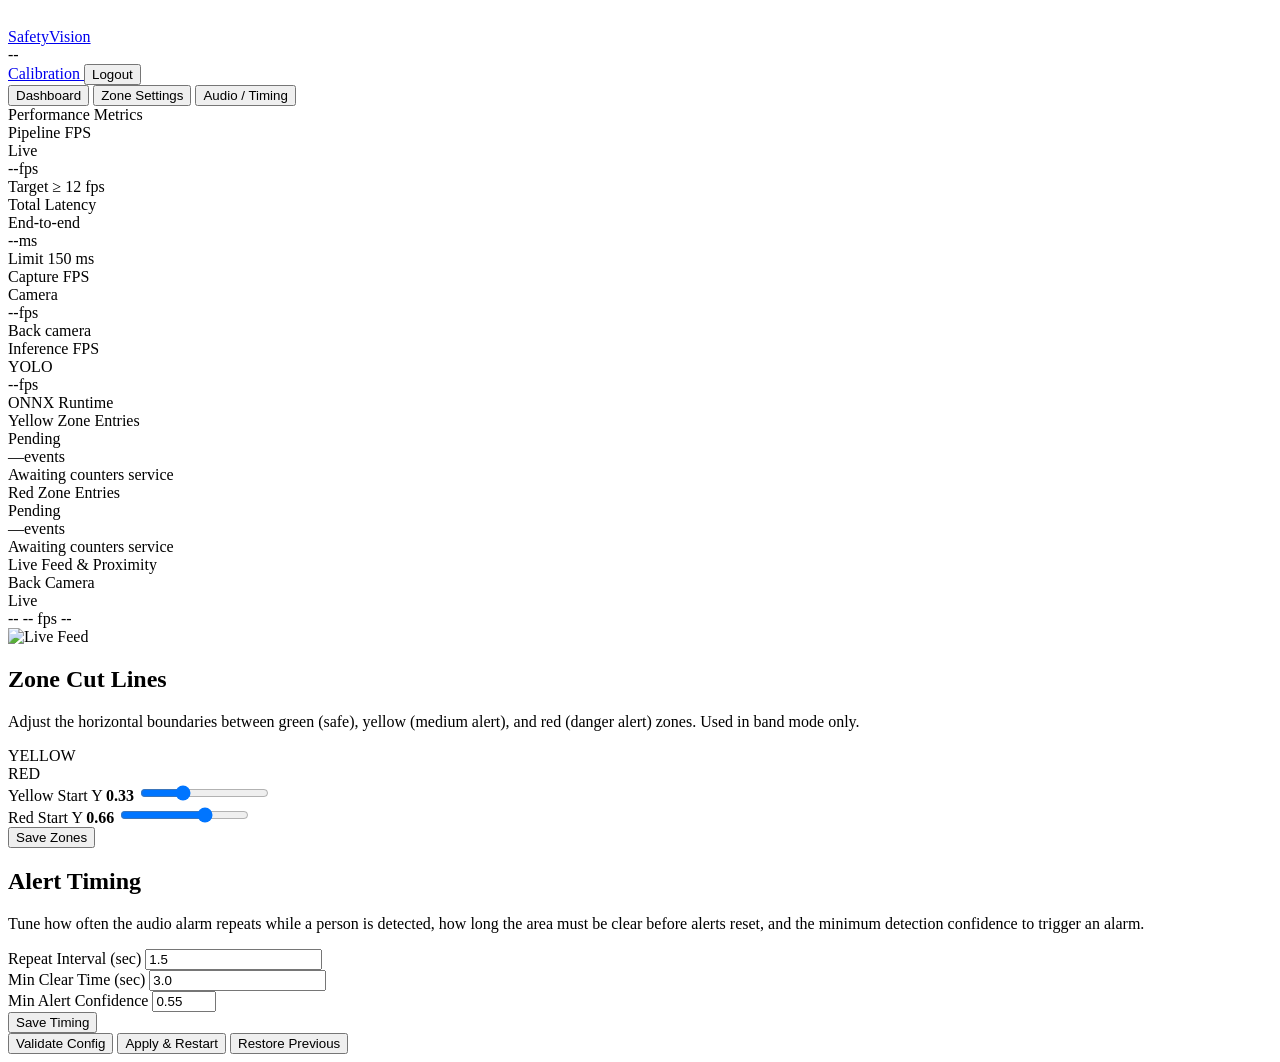
==== commit 048cd17e: "Rework web UI layout and styling" ====
--- a/src/safetyvision/web/templates/index.html
+++ b/src/safetyvision/web/templates/index.html
@@ -3,83 +3,246 @@
 <head>
   <meta charset="UTF-8">
   <meta name="viewport" content="width=device-width, initial-scale=1.0">
-  <title>OmniGuard Control Panel</title>
+  <title>SafetyVision Control Panel</title>
   <link rel="stylesheet" href="/static/css/style.css">
+  <script src="/static/vendor/lucide.min.js"></script>
 </head>
 <body>
+<div id="app">
+
+  <!-- Header -->
   <header>
-    <div class="brand">
-      <svg class="brand-icon" viewBox="0 0 100 100" fill="currentColor" xmlns="http://www.w3.org/2000/svg">
-        <circle cx="50" cy="50" r="45" stroke="currentColor" stroke-width="3" fill="none"/>
-        <circle cx="50" cy="50" r="12" fill="currentColor"/>
-        <path d="M 50 20 C 58 20 62 26 58 32 C 54 38 46 38 50 30 C 52 26 50 20 50 20 Z" fill="currentColor"/>
-        <path d="M 24 65 C 20 58 22 51 28 49 C 34 47 38 54 32 58 C 28 60 24 65 24 65 Z" fill="currentColor"/>
-        <path d="M 76 65 C 80 58 78 51 72 49 C 66 47 62 54 68 58 C 72 60 76 65 76 65 Z" fill="currentColor"/>
-      </svg>
-      <h1>OmniGuard</h1>
+    <a class="logo" href="/">
+      <div class="logo-icon">
+        <svg width="16" height="16" viewBox="0 0 16 16" fill="none">
+          <path d="M8 2L13.5 5V11L8 14L2.5 11V5L8 2Z" stroke="white" stroke-width="1.5" stroke-linejoin="round"/>
+          <circle cx="8" cy="8" r="2" fill="white"/>
+        </svg>
+      </div>
+      <span class="logo-wordmark">Safety<span>Vision</span></span>
+    </a>
+
+    <div class="status-pill" id="serviceStatus">
+      <div class="dot"></div>
+      <span id="serviceStatusText">--</span>
     </div>
-    <div class="header-right">
-      <span id="serviceStatus" class="status-badge">--</span>
-      <button id="logoutBtn" class="btn-small">Logout</button>
+
+    <div class="header-spacer"></div>
+
+    <div class="header-actions">
+      <a href="/calibration" class="btn-ghost">
+        <i data-lucide="sliders-horizontal" style="width:14px;height:14px;"></i>
+        <span class="btn-label">Calibration</span>
+      </a>
+      <button id="logoutBtn" class="btn-outline">
+        <i data-lucide="log-out" style="width:14px;height:14px;"></i>
+        <span class="btn-label">Logout</span>
+      </button>
     </div>
   </header>
 
+  <!-- Tab strip -->
+  <nav class="tabs">
+    <button class="tab active" data-tab="dashboard">
+      <i data-lucide="layout-dashboard" style="width:14px;height:14px;"></i>
+      Dashboard
+    </button>
+    <button class="tab" data-tab="zones">
+      <i data-lucide="map-pin" style="width:14px;height:14px;"></i>
+      Zone Settings
+    </button>
+    <button class="tab" data-tab="timing">
+      <i data-lucide="volume-2" style="width:14px;height:14px;"></i>
+      Audio / Timing
+    </button>
+  </nav>
+
   <main>
-    <!-- Tabs -->
-    <nav class="tabs">
-      <button class="tab active" data-tab="dashboard">Dashboard</button>
-      <button class="tab" data-tab="cameras">Camera Settings</button>
-      <button class="tab" data-tab="zones">Zone Settings</button>
-      <button class="tab" data-tab="timing">Audio / Timing</button>
-    </nav>
-
-    <!-- Dashboard Tab -->
+
+    <!-- ── Dashboard tab ─────────────────────────────────────────── -->
     <section id="tab-dashboard" class="tab-content active">
+
+      <div class="section-label">
+        <i data-lucide="activity" style="width:12px;height:12px;"></i>
+        Performance Metrics
+      </div>
+
       <div class="metrics-grid">
-        <div class="metric-card">
-          <div class="metric-label">Pipeline FPS</div>
-          <div class="metric-value" id="metricFps">--</div>
-        </div>
-        <div class="metric-card">
-          <div class="metric-label">Total Latency</div>
-          <div class="metric-value" id="metricLatency">--</div>
-          <div class="metric-unit">ms</div>
-        </div>
-        <div class="metric-card">
-          <div class="metric-label">Capture FPS</div>
-          <div class="metric-value" id="metricCaptureFps">--</div>
-        </div>
-        <div class="metric-card">
-          <div class="metric-label">Inference FPS</div>
-          <div class="metric-value" id="metricInferenceFps">--</div>
-        </div>
-        <div class="metric-card metric-yellow">
-          <div class="metric-label">Yellow Zone Entries</div>
-          <div class="metric-value" id="metricYellowEntries">--</div>
-        </div>
-        <div class="metric-card metric-red">
-          <div class="metric-label">Red Zone Entries</div>
-          <div class="metric-value" id="metricRedEntries">--</div>
-        </div>
-      </div>
-      <div class="stream-container">
-        <img id="liveStream" src="" alt="Live Feed">
-        <div id="streamOffline" class="stream-offline">Stream offline</div>
+
+        <div class="metric-card accent-green">
+          <div class="card-header">
+            <div class="card-label">
+              <i data-lucide="zap" style="width:14px;height:14px;"></i>
+              Pipeline FPS
+            </div>
+            <span class="card-badge badge-green">Live</span>
+          </div>
+          <div class="card-value">
+            <span id="metricFps">--</span><span class="unit">fps</span>
+          </div>
+          <div class="card-footer">
+            <i data-lucide="trending-up" style="width:11px;height:11px;color:var(--green);"></i>
+            Target ≥ 12 fps
+          </div>
+        </div>
+
+        <div class="metric-card accent-primary">
+          <div class="card-header">
+            <div class="card-label">
+              <i data-lucide="timer" style="width:14px;height:14px;"></i>
+              Total Latency
+            </div>
+            <span class="card-badge badge-blue">End-to-end</span>
+          </div>
+          <div class="card-value">
+            <span id="metricLatency">--</span><span class="unit">ms</span>
+          </div>
+          <div class="card-footer">
+            <i data-lucide="minus" style="width:11px;height:11px;"></i>
+            Limit 150 ms
+          </div>
+        </div>
+
+        <div class="metric-card accent-green">
+          <div class="card-header">
+            <div class="card-label">
+              <i data-lucide="camera" style="width:14px;height:14px;"></i>
+              Capture FPS
+            </div>
+            <span class="card-badge badge-green">Camera</span>
+          </div>
+          <div class="card-value">
+            <span id="metricCaptureFps">--</span><span class="unit">fps</span>
+          </div>
+          <div class="card-footer">
+            <i data-lucide="video" style="width:11px;height:11px;color:var(--green);"></i>
+            Back camera
+          </div>
+        </div>
+
+        <div class="metric-card accent-primary">
+          <div class="card-header">
+            <div class="card-label">
+              <i data-lucide="cpu" style="width:14px;height:14px;"></i>
+              Inference FPS
+            </div>
+            <span class="card-badge badge-blue">YOLO</span>
+          </div>
+          <div class="card-value">
+            <span id="metricInferenceFps">--</span><span class="unit">fps</span>
+          </div>
+          <div class="card-footer">
+            <i data-lucide="server" style="width:11px;height:11px;"></i>
+            ONNX Runtime
+          </div>
+        </div>
+
+        <!-- Zone-counter cards stubbed pending the counters PR -->
+        <div class="metric-card accent-yellow border-yellow">
+          <div class="card-header">
+            <div class="card-label">
+              <i data-lucide="alert-triangle" style="width:14px;height:14px;color:var(--yellow);"></i>
+              Yellow Zone Entries
+            </div>
+            <span class="card-badge badge-dim">Pending</span>
+          </div>
+          <div class="card-value value-yellow">
+            <span>—</span><span class="unit">events</span>
+          </div>
+          <div class="card-footer">
+            <i data-lucide="info" style="width:11px;height:11px;"></i>
+            Awaiting counters service
+          </div>
+        </div>
+
+        <div class="metric-card accent-red border-red">
+          <div class="card-header">
+            <div class="card-label">
+              <i data-lucide="shield-alert" style="width:14px;height:14px;color:var(--red);"></i>
+              Red Zone Entries
+            </div>
+            <span class="card-badge badge-dim">Pending</span>
+          </div>
+          <div class="card-value value-red">
+            <span>—</span><span class="unit">events</span>
+          </div>
+          <div class="card-footer">
+            <i data-lucide="info" style="width:11px;height:11px;"></i>
+            Awaiting counters service
+          </div>
+        </div>
+
+      </div>
+
+      <div class="section-label">
+        <i data-lucide="video" style="width:12px;height:12px;"></i>
+        Live Feed &amp; Proximity
+      </div>
+
+      <div class="bottom-row">
+
+        <!-- Closest Person sidebar (toggled by JS based on zone_mode) -->
+        <div class="closest-person-card accent-green" id="distanceCard" style="display:none">
+          <div class="cp-label">
+            <i data-lucide="person-standing" style="width:14px;height:14px;"></i>
+            Closest Person
+          </div>
+
+          <div class="cp-distance">
+            <span class="dist-value value-green" id="metricDistance">--</span>
+            <span class="dist-unit">m</span>
+          </div>
+
+          <div class="zone-tag green" id="metricZoneLevel">Safe Zone</div>
+
+          <div class="cp-sublist">
+            <div class="cp-sublabel">
+              <i data-lucide="ruler" style="width:12px;height:12px;"></i>
+              Distance mode active
+            </div>
+            <div class="cp-sublabel">
+              <i data-lucide="map-pin" style="width:12px;height:12px;color:var(--yellow);"></i>
+              Yellow threshold: <span id="cpYellowThreshold">--</span> m
+            </div>
+            <div class="cp-sublabel">
+              <i data-lucide="map-pin" style="width:12px;height:12px;color:var(--red);"></i>
+              Red threshold: <span id="cpRedThreshold">--</span> m
+            </div>
+          </div>
+        </div>
+
+        <!-- Live MJPEG stream -->
+        <div class="video-container">
+          <div class="video-header">
+            <div class="video-title">
+              <i data-lucide="camera" style="width:14px;height:14px;"></i>
+              Back Camera
+            </div>
+            <div class="live-badge" id="liveBadge">
+              <div class="live-dot"></div>
+              Live
+            </div>
+            <div class="video-meta">
+              <span><i data-lucide="monitor" style="width:11px;height:11px;"></i> <span id="videoResolution">--</span></span>
+              <span><i data-lucide="zap" style="width:11px;height:11px;"></i> <span id="videoFps">--</span> fps</span>
+              <span><i data-lucide="wifi" id="videoWifiIcon" class="online-icon" style="width:11px;height:11px;"></i> <span id="videoStatus">--</span></span>
+            </div>
+          </div>
+          <div class="video-bezel">
+            <img id="liveStream" src="" alt="Live Feed">
+            <div id="streamOffline" class="stream-offline" style="display:none">Stream offline</div>
+          </div>
+        </div>
+
       </div>
     </section>
 
-    <!-- Camera Settings Tab -->
-    <section id="tab-cameras" class="tab-content">
-      <h2>Camera Modes</h2>
-      <p class="help-text">Choose per-camera behavior. Zone mode uses the existing top-view thresholds. Distance mode is stored now so you can configure the rear camera in the dashboard, and the metric distance logic can be added on top next.</p>
-      <div id="cameraCards" class="camera-cards"></div>
-    </section>
-
-    <!-- Zone Settings Tab -->
+    <!-- ── Zone Settings tab ─────────────────────────────────────── -->
     <section id="tab-zones" class="tab-content">
-      <h2>Zone Cut Lines</h2>
-      <p class="help-text">Adjust the global default zone boundaries. Cameras in zone mode can override these values individually from the Camera Settings tab.</p>
-
+      <div>
+        <h2>Zone Cut Lines</h2>
+        <p class="help-text">Adjust the horizontal boundaries between green (safe), yellow (medium alert), and red (danger alert) zones. Used in band mode only.</p>
+      </div>
       <div class="zone-editor">
         <div class="zone-preview" id="zonePreview">
           <div class="zone-band green-band" id="greenBand"></div>
@@ -95,21 +258,27 @@
 
         <div class="zone-controls">
           <div class="slider-group">
-            <label>Yellow Start Y: <strong id="yellowVal">0.33</strong></label>
+            <label>Yellow Start Y <strong id="yellowVal">0.33</strong></label>
             <input type="range" id="yellowSlider" min="0.05" max="0.95" step="0.01" value="0.33">
           </div>
           <div class="slider-group">
-            <label>Red Start Y: <strong id="redVal">0.66</strong></label>
+            <label>Red Start Y <strong id="redVal">0.66</strong></label>
             <input type="range" id="redSlider" min="0.05" max="0.95" step="0.01" value="0.66">
           </div>
-          <button id="saveZonesBtn" class="btn-primary">Save Zones</button>
+          <button id="saveZonesBtn" class="btn-primary">
+            <i data-lucide="save" style="width:14px;height:14px;"></i>
+            Save Zones
+          </button>
         </div>
       </div>
     </section>
 
-    <!-- Timing Tab -->
+    <!-- ── Audio / Timing tab ────────────────────────────────────── -->
     <section id="tab-timing" class="tab-content">
-      <h2>Alert Timing</h2>
+      <div>
+        <h2>Alert Timing</h2>
+        <p class="help-text">Tune how often the audio alarm repeats while a person is detected, how long the area must be clear before alerts reset, and the minimum detection confidence to trigger an alarm.</p>
+      </div>
       <div class="form-grid">
         <div class="form-group">
           <label>Repeat Interval (sec)</label>
@@ -124,33 +293,48 @@
           <input type="number" id="minConfidence" step="0.01" min="0.01" max="0.99" value="0.55">
         </div>
       </div>
-      <button id="saveTimingBtn" class="btn-primary">Save Timing</button>
+      <div>
+        <button id="saveTimingBtn" class="btn-primary">
+          <i data-lucide="save" style="width:14px;height:14px;"></i>
+          Save Timing
+        </button>
+      </div>
     </section>
 
-    <!-- Apply Bar -->
+    <!-- Apply bar -->
     <div class="apply-bar">
-      <button id="validateBtn" class="btn-secondary">Validate Config</button>
-      <button id="applyBtn" class="btn-danger">Apply &amp; Restart</button>
-      <button id="restoreBtn" class="btn-secondary">Restore Previous</button>
+      <button id="validateBtn" class="btn-secondary">
+        <i data-lucide="check" style="width:14px;height:14px;"></i>
+        Validate Config
+      </button>
+      <button id="applyBtn" class="btn-danger">
+        <i data-lucide="play" style="width:14px;height:14px;"></i>
+        Apply &amp; Restart
+      </button>
+      <button id="restoreBtn" class="btn-secondary">
+        <i data-lucide="rotate-ccw" style="width:14px;height:14px;"></i>
+        Restore Previous
+      </button>
       <span id="applyStatus" class="apply-status"></span>
     </div>
   </main>
-
-  <!-- Confirm Modal -->
-  <div id="confirmModal" class="modal" style="display:none">
-    <div class="modal-content">
-      <h3>Confirm Apply</h3>
-      <p>This will save the current config and restart the OmniGuard service. Continue?</p>
-      <div class="modal-actions">
-        <button id="confirmApply" class="btn-danger">Apply &amp; Restart</button>
-        <button id="cancelApply" class="btn-secondary">Cancel</button>
-      </div>
+</div>
+
+<!-- Confirm Modal -->
+<div id="confirmModal" class="modal" style="display:none">
+  <div class="modal-content">
+    <h3>Confirm Apply</h3>
+    <p>This will save the current config and restart the SafetyVision service. Continue?</p>
+    <div class="modal-actions">
+      <button id="cancelApply" class="btn-secondary">Cancel</button>
+      <button id="confirmApply" class="btn-danger">Apply &amp; Restart</button>
     </div>
   </div>
-
-  <!-- Toast -->
-  <div id="toast" class="toast"></div>
-
-  <script src="/static/js/app.js"></script>
+</div>
+
+<!-- Toast -->
+<div id="toast" class="toast"></div>
+
+<script src="/static/js/app.js"></script>
 </body>
 </html>
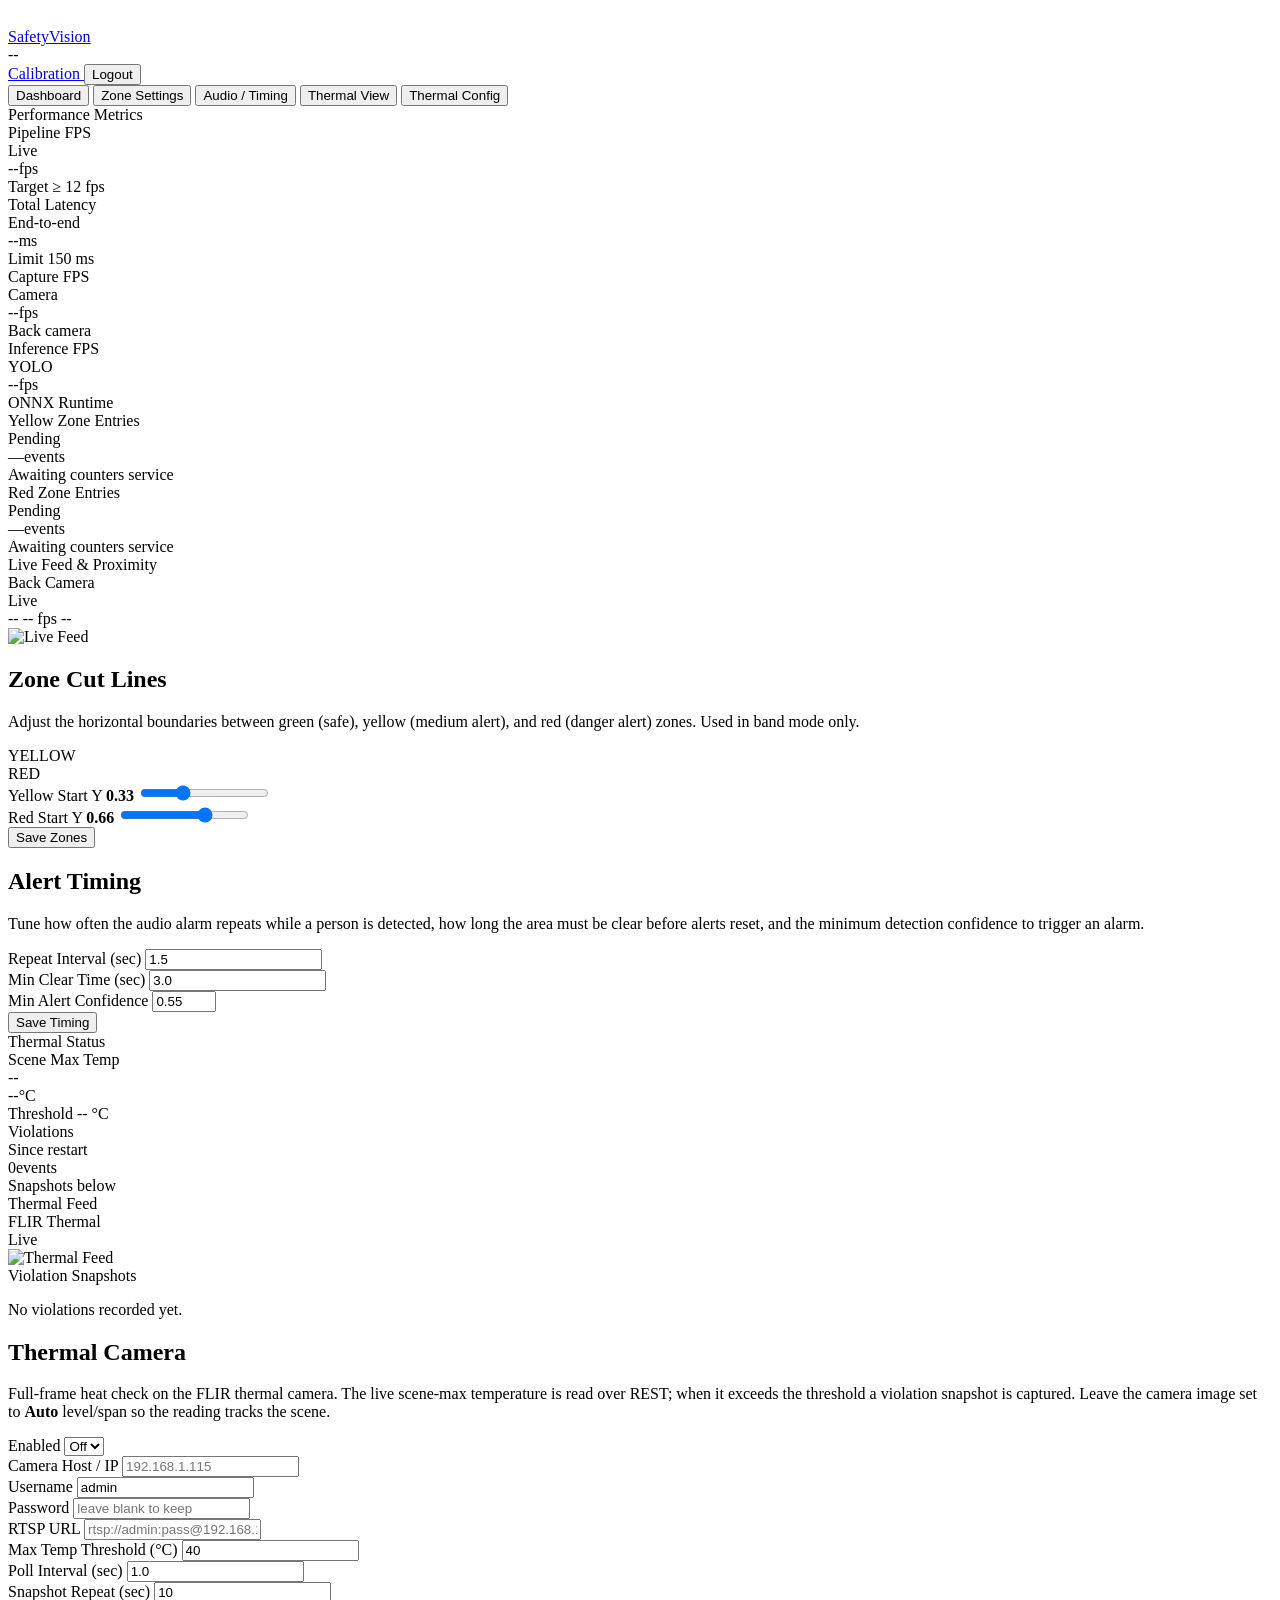
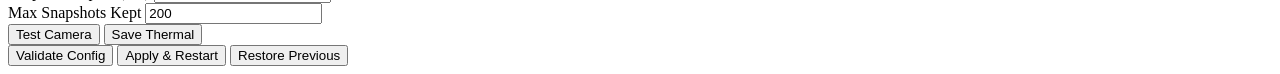
==== commit 952fd332: "Add FLIR thermal view, config tab, and scene-max heat check New Thermal feature in the web service (" ====
--- a/src/safetyvision/web/templates/index.html
+++ b/src/safetyvision/web/templates/index.html
@@ -55,6 +55,14 @@
       <i data-lucide="volume-2" style="width:14px;height:14px;"></i>
       Audio / Timing
     </button>
+    <button class="tab" data-tab="thermal">
+      <i data-lucide="flame" style="width:14px;height:14px;"></i>
+      Thermal View
+    </button>
+    <button class="tab" data-tab="thermal-config">
+      <i data-lucide="thermometer" style="width:14px;height:14px;"></i>
+      Thermal Config
+    </button>
   </nav>
 
   <main>
@@ -298,6 +306,141 @@
           <i data-lucide="save" style="width:14px;height:14px;"></i>
           Save Timing
         </button>
+      </div>
+    </section>
+
+    <!-- ── Thermal View tab ──────────────────────────────────────── -->
+    <section id="tab-thermal" class="tab-content">
+
+      <div class="section-label">
+        <i data-lucide="thermometer" style="width:12px;height:12px;"></i>
+        Thermal Status
+      </div>
+
+      <div class="metrics-grid">
+        <div class="metric-card accent-primary" id="thermalSceneCard">
+          <div class="card-header">
+            <div class="card-label">
+              <i data-lucide="thermometer" style="width:14px;height:14px;"></i>
+              Scene Max Temp
+            </div>
+            <span class="card-badge badge-blue" id="thermalStateBadge">--</span>
+          </div>
+          <div class="card-value">
+            <span id="thermalSceneTemp">--</span><span class="unit">&deg;C</span>
+          </div>
+          <div class="card-footer">
+            <i data-lucide="flame" style="width:11px;height:11px;"></i>
+            Threshold <span id="thermalThreshold">--</span> &deg;C
+          </div>
+        </div>
+
+        <div class="metric-card accent-red">
+          <div class="card-header">
+            <div class="card-label">
+              <i data-lucide="shield-alert" style="width:14px;height:14px;color:var(--red);"></i>
+              Violations
+            </div>
+            <span class="card-badge badge-dim">Since restart</span>
+          </div>
+          <div class="card-value value-red">
+            <span id="thermalViolationCount">0</span><span class="unit">events</span>
+          </div>
+          <div class="card-footer">
+            <i data-lucide="camera" style="width:11px;height:11px;"></i>
+            Snapshots below
+          </div>
+        </div>
+      </div>
+
+      <div class="section-label">
+        <i data-lucide="flame" style="width:12px;height:12px;"></i>
+        Thermal Feed
+      </div>
+
+      <div class="video-container">
+        <div class="video-header">
+          <div class="video-title">
+            <i data-lucide="flame" style="width:14px;height:14px;"></i>
+            FLIR Thermal
+          </div>
+          <div class="live-badge" id="thermalLiveBadge">
+            <div class="live-dot"></div>
+            Live
+          </div>
+        </div>
+        <div class="video-bezel">
+          <img id="thermalStream" src="" alt="Thermal Feed">
+          <div id="thermalOffline" class="stream-offline" style="display:none">Thermal stream offline — enable it in Thermal Config</div>
+        </div>
+      </div>
+
+      <div class="section-label">
+        <i data-lucide="images" style="width:12px;height:12px;"></i>
+        Violation Snapshots
+      </div>
+      <div class="metrics-grid" id="thermalGallery">
+        <p class="help-text" id="thermalGalleryEmpty">No violations recorded yet.</p>
+      </div>
+    </section>
+
+    <!-- ── Thermal Config tab ────────────────────────────────────── -->
+    <section id="tab-thermal-config" class="tab-content">
+      <div>
+        <h2>Thermal Camera</h2>
+        <p class="help-text">Full-frame heat check on the FLIR thermal camera. The live scene-max temperature is read over REST; when it exceeds the threshold a violation snapshot is captured. Leave the camera image set to <strong>Auto</strong> level/span so the reading tracks the scene.</p>
+      </div>
+      <div class="form-grid">
+        <div class="form-group">
+          <label>Enabled</label>
+          <select id="thermalEnabled">
+            <option value="false">Off</option>
+            <option value="true">On</option>
+          </select>
+        </div>
+        <div class="form-group">
+          <label>Camera Host / IP</label>
+          <input type="text" id="thermalHost" placeholder="192.168.1.115">
+        </div>
+        <div class="form-group">
+          <label>Username</label>
+          <input type="text" id="thermalUsername" value="admin">
+        </div>
+        <div class="form-group">
+          <label>Password <span id="thermalPwSet" class="help-inline"></span></label>
+          <input type="password" id="thermalPassword" placeholder="leave blank to keep">
+        </div>
+        <div class="form-group" style="grid-column:1/-1">
+          <label>RTSP URL</label>
+          <input type="text" id="thermalRtsp" placeholder="rtsp://admin:pass@192.168.1.115:554/avc">
+        </div>
+        <div class="form-group">
+          <label>Max Temp Threshold (&deg;C)</label>
+          <input type="number" id="thermalMaxTemp" step="0.5" value="40">
+        </div>
+        <div class="form-group">
+          <label>Poll Interval (sec)</label>
+          <input type="number" id="thermalPoll" step="0.5" min="0.5" value="1.0">
+        </div>
+        <div class="form-group">
+          <label>Snapshot Repeat (sec)</label>
+          <input type="number" id="thermalRepeat" step="1" min="0" value="10">
+        </div>
+        <div class="form-group">
+          <label>Max Snapshots Kept</label>
+          <input type="number" id="thermalMaxSnaps" step="1" min="1" value="200">
+        </div>
+      </div>
+      <div class="apply-bar" style="border:none;padding-left:0">
+        <button id="thermalTestBtn" class="btn-secondary">
+          <i data-lucide="plug" style="width:14px;height:14px;"></i>
+          Test Camera
+        </button>
+        <button id="saveThermalBtn" class="btn-primary">
+          <i data-lucide="save" style="width:14px;height:14px;"></i>
+          Save Thermal
+        </button>
+        <span id="thermalTestStatus" class="apply-status"></span>
       </div>
     </section>
 
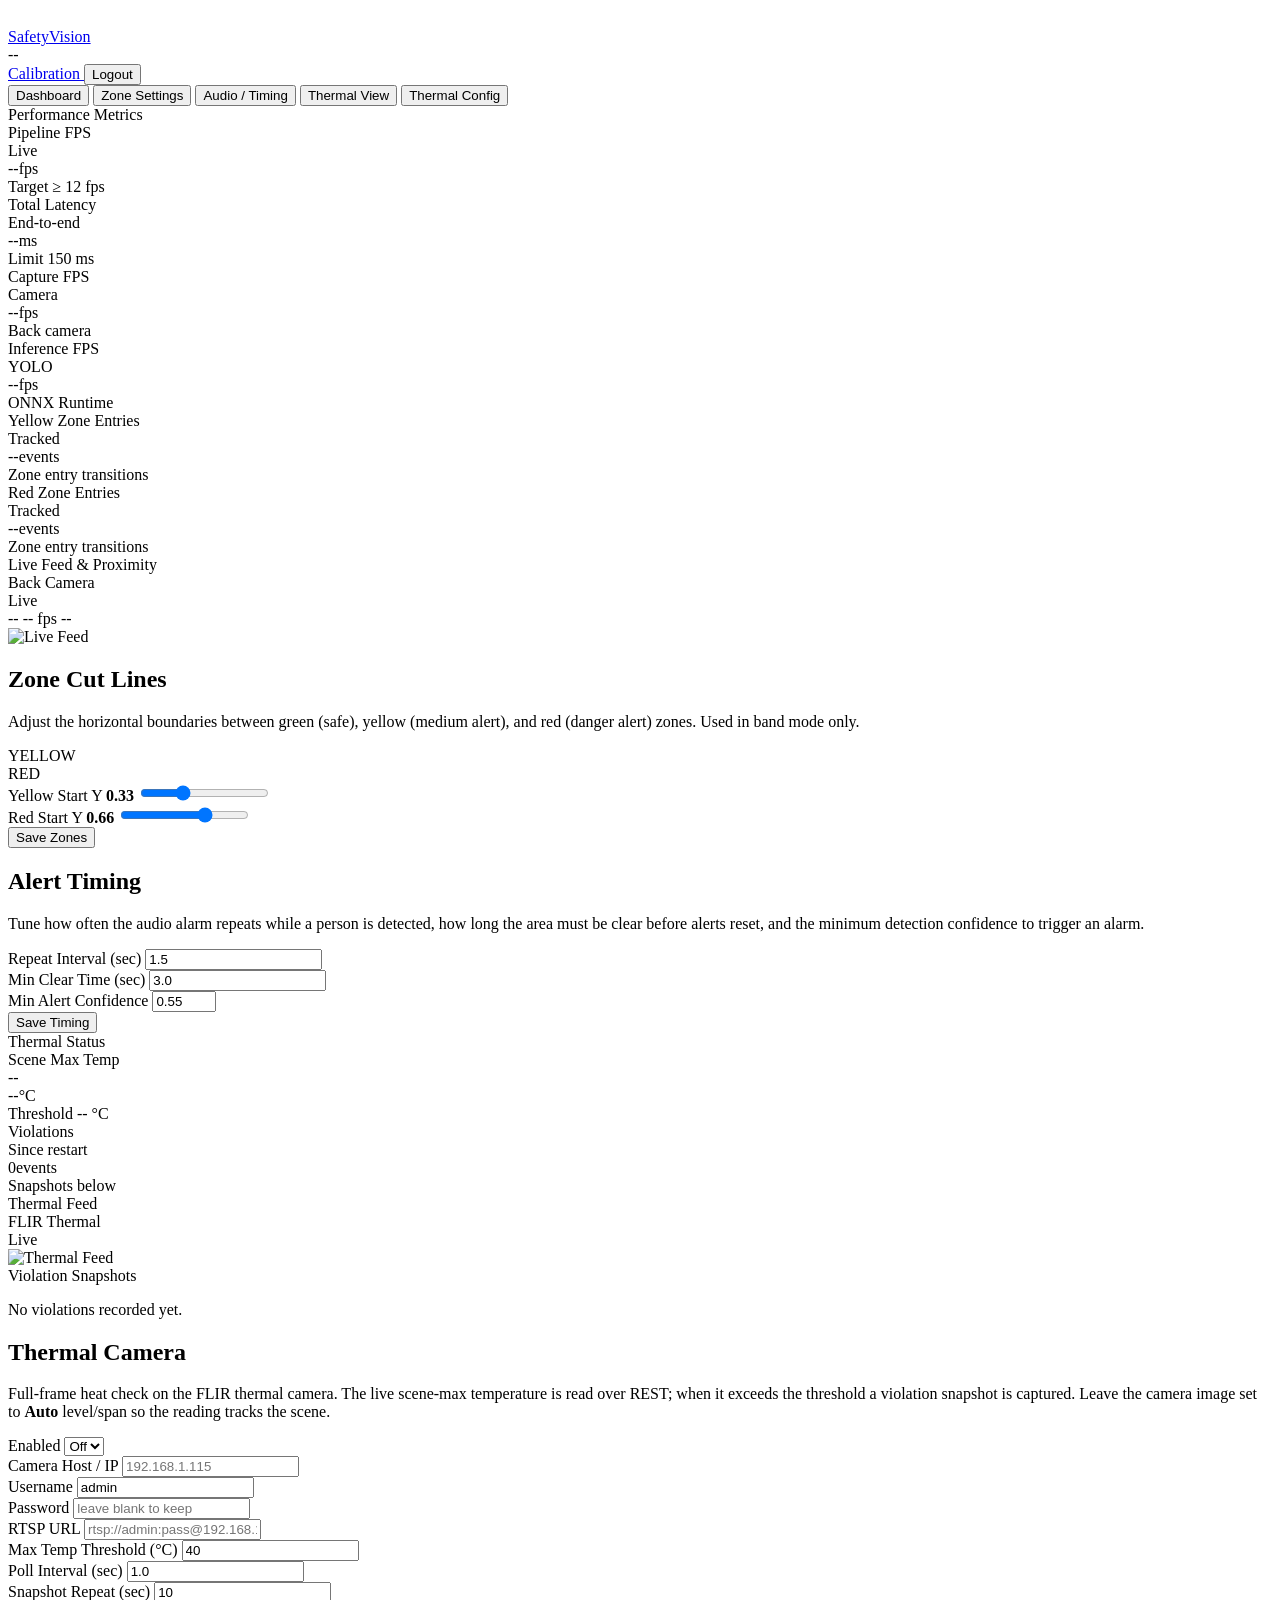
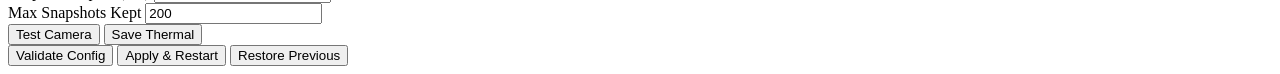
==== commit b518997c: "fix(alerts): preempt stale zone audio and expose entry counters CONTEXT: The dashboard still showed " ====
--- a/src/safetyvision/web/templates/index.html
+++ b/src/safetyvision/web/templates/index.html
@@ -145,21 +145,20 @@
           </div>
         </div>
 
-        <!-- Zone-counter cards stubbed pending the counters PR -->
         <div class="metric-card accent-yellow border-yellow">
           <div class="card-header">
             <div class="card-label">
               <i data-lucide="alert-triangle" style="width:14px;height:14px;color:var(--yellow);"></i>
               Yellow Zone Entries
             </div>
-            <span class="card-badge badge-dim">Pending</span>
+            <span class="card-badge badge-yellow">Tracked</span>
           </div>
           <div class="card-value value-yellow">
-            <span>—</span><span class="unit">events</span>
-          </div>
-          <div class="card-footer">
-            <i data-lucide="info" style="width:11px;height:11px;"></i>
-            Awaiting counters service
+            <span id="metricYellowEntries">--</span><span class="unit">events</span>
+          </div>
+          <div class="card-footer">
+            <i data-lucide="activity" style="width:11px;height:11px;"></i>
+            Zone entry transitions
           </div>
         </div>
 
@@ -169,14 +168,14 @@
               <i data-lucide="shield-alert" style="width:14px;height:14px;color:var(--red);"></i>
               Red Zone Entries
             </div>
-            <span class="card-badge badge-dim">Pending</span>
+            <span class="card-badge badge-red">Tracked</span>
           </div>
           <div class="card-value value-red">
-            <span>—</span><span class="unit">events</span>
-          </div>
-          <div class="card-footer">
-            <i data-lucide="info" style="width:11px;height:11px;"></i>
-            Awaiting counters service
+            <span id="metricRedEntries">--</span><span class="unit">events</span>
+          </div>
+          <div class="card-footer">
+            <i data-lucide="activity" style="width:11px;height:11px;"></i>
+            Zone entry transitions
           </div>
         </div>
 
@@ -187,7 +186,7 @@
         Live Feed &amp; Proximity
       </div>
 
-      <div class="bottom-row">
+      <div class="bottom-row video-only" id="dashboardBottomRow">
 
         <!-- Closest Person sidebar (toggled by JS based on zone_mode) -->
         <div class="closest-person-card accent-green" id="distanceCard" style="display:none">
